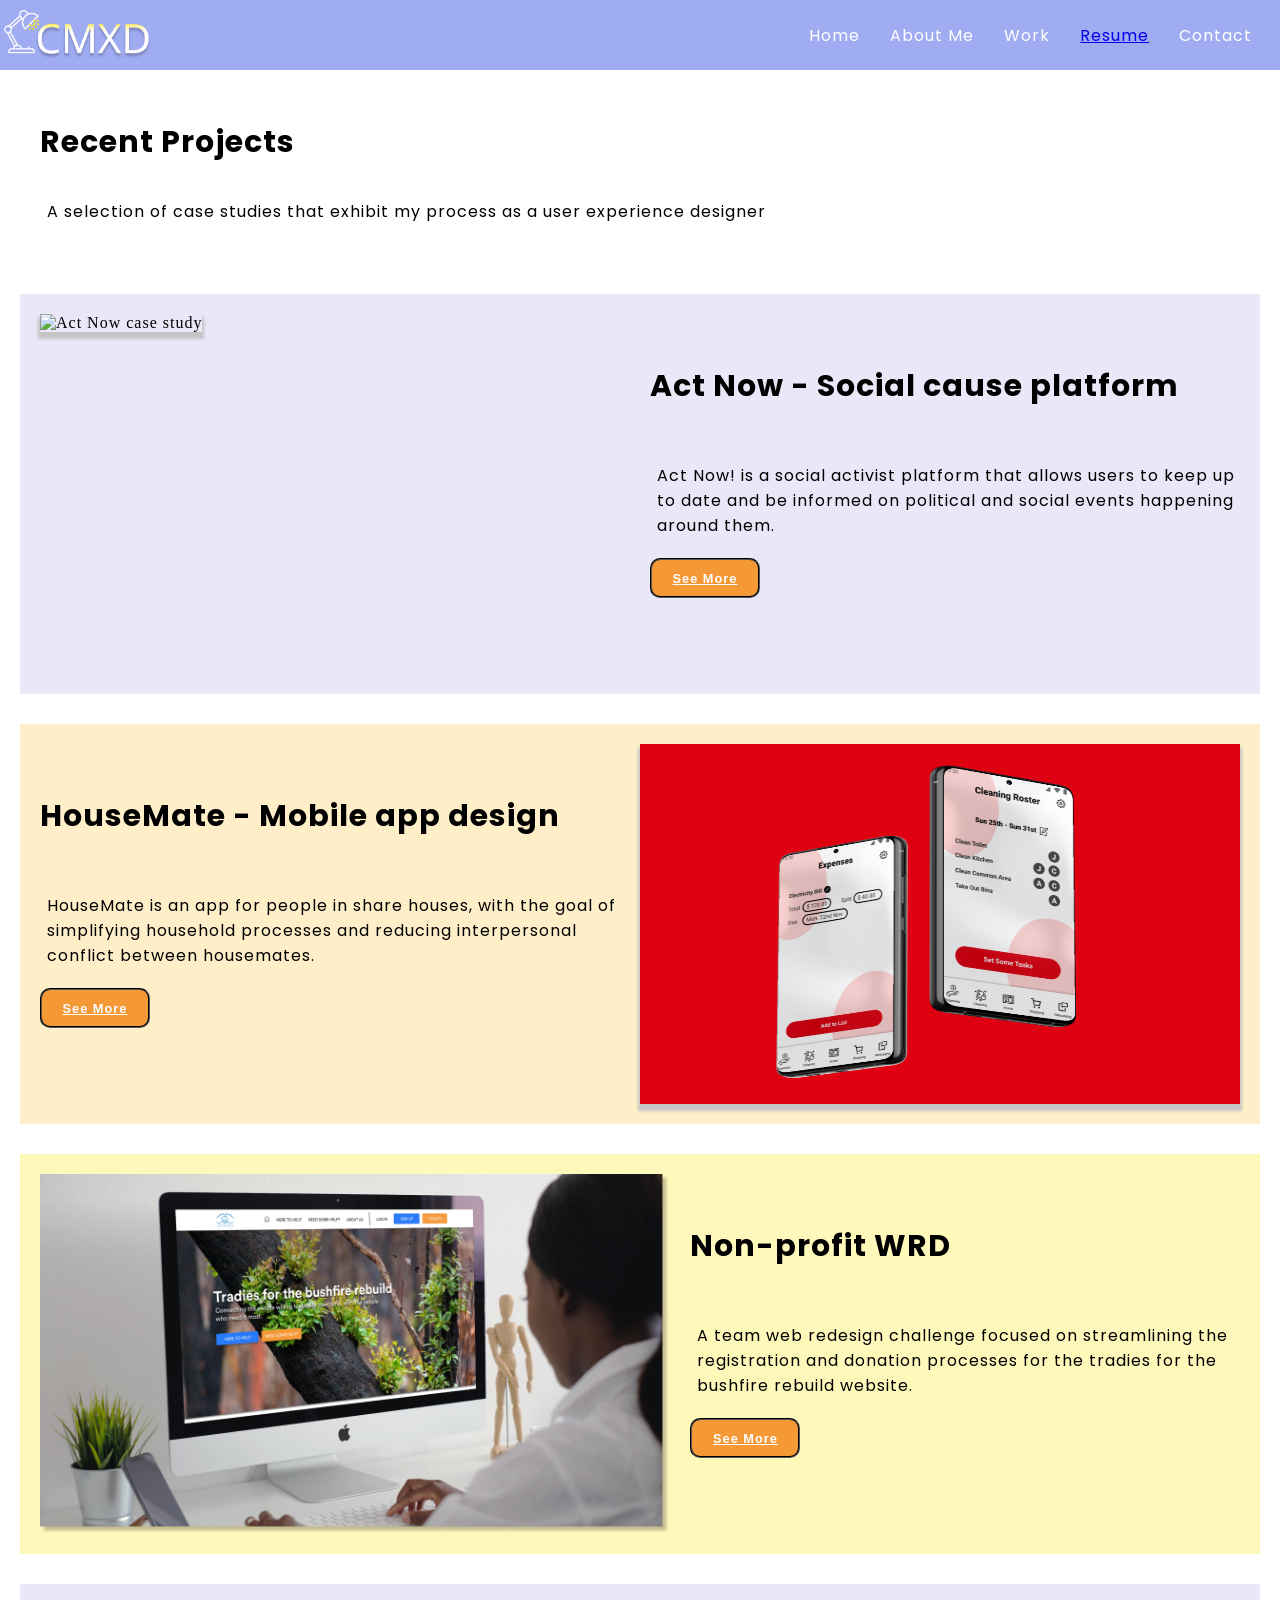
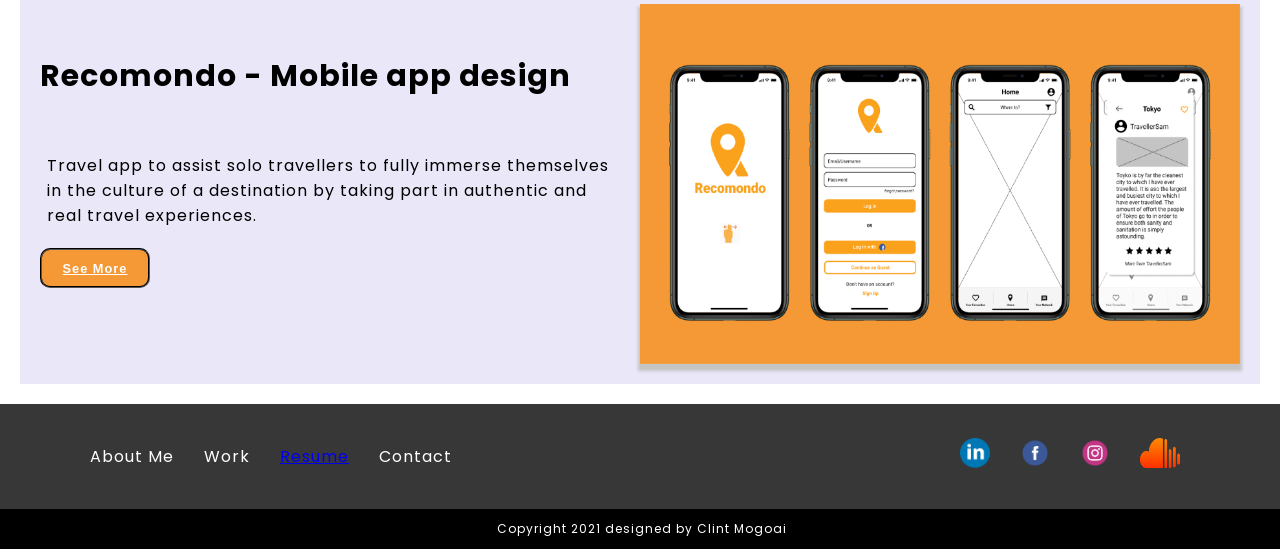
==== index.html @ aa46e273 "update index file" ====
<!DOCTYPE html>
<html lang="en">
<head>
    <link rel ="stylesheet" href="./CSS/style.css"type="text/css">
    <link rel="preconnect" href="https://fonts.gstatic.com">
<link href="https://fonts.googleapis.com/css2?family=Bebas+Neue&family=Poppins:ital,wght@0,200s;0,300;0,400;0,500;0,600;0,700;0,800;0,900;1,100;1,200;1,300;1,400;1,500;1,600;1,700;1,800;1,900&display=swap" rel="stylesheet">
<meta charset="UTF-8">
<meta http-equiv="X-UA-Compatible" content="IE=edge">
<meta name="viewport" content="width=device-width, initial-scale=1.0">
    <title>Work</title>
</head>
<body>
    <header>
        <div class="heroImg">
            <div class="Navigation">
                <img class="logo" src="Images/Logo transparent.png" alt="Logo CMXD" height="50px">
            <nav id="primaryNav">
                <ul class="topNav">
                    <li id="Home" > Home </li>
                    <li id="about" > About Me </li>
                    <li id="Portfolio"> Work</li> 
                    <li id="resume" ><a href="https://drive.google.com/file/d/1ZwnsVl4ydXvbyJPC35jCmzZn_x8SQNtl/view?usp=sharing" target="_blank" > Resume </a></li> 
                    <li id="Contact"> Contact</li> 
                </ul>
            </nav>
        </div>    
     </header>
     <section class="flexContainer myWork">
        <div id="recentWork"><h3>Recent Projects</h3>
            <p>A selection of case studies that exhibit my process as a user experience designer</p></div>
        <div class="workGrid">

            <div id="actNow">
                <div>
                    <img class="ActNow" src="./Images/Acot now yellow background.png" alt="Act Now case study" height="360px" width="600px">
                </div>
                <div><h5> Act Now - Social cause platform </h5><p>Act Now! is a social activist platform that allows users to keep up to date and be informed on political and social events happening around them.</p>
                    <button id="seeMore"> <a href="https://www.canva.com/design/DAEcwJL19Nw/f5hcC3oAvXZCRRbsNa7Fsw/view#1" target="_blank"> See More </a></button> </div>
            </div> 
            <div id="houseMate">
                <div><h5> HouseMate - Mobile app design </h5><p>HouseMate is an app for people  in share houses, with the goal of simplifying household processes and reducing interpersonal conflict between housemates.</p>
                    <button id="seeMore"> <a href="https://clintmogoai.medium.com/ux-ui-case-study-housemate-mobile-app-e53e65c3f6fc" target="_blank">See More</a></button></div>
                    <div>
                        <img class="houseMateimg" src="./Images/HouseMate mockup.png" alt="HouseMate case study" height="360px" width="600px">
                    </div>
            </div> 
            <div id="nfpwrd">
                <div>
                    <img class="bushFireWRD" src="./Images/bushfire mockup.png" alt="bushfire wrd case study" height="360px" width="500px">
                </div>
                <div id="bushCont"><h5> Non-profit WRD</h5> <p>A team web redesign challenge focused on streamlining the registration and donation processes for the tradies for the bushfire rebuild website.</p>
                    <button id="seeMore"> <a href="https://clintmogoai.medium.com/non-for-profit-wrd-challenge-case-study-e6dab34dfd04" target="_blank">See More </a> </button></div>                
            </div> 
            <div id="Recomondo">
                <div><h5> Recomondo - Mobile app design </h5><p>Travel app to assist solo travellers to fully immerse themselves in the culture of a destination by taking part in authentic and real travel experiences.</p>
                    <button id="seeMore"> <a href="https://docs.google.com/presentation/d/1QU7lqzv1T7Qbzr_7D33Pi6hLKA3n0SEabxDgQmHRdNE/edit?usp=sharing" target="_blank">See More</a></button></div>
                    <div>
                        <img class="RecomondoImg" src="./Images/Frame 1 (4).png" alt="HouseMate case study" height="360px" width="600px">
                    </div>
            </div> 


           
           
        </div>
    </section>

 <!--FOOTER SECTION-->   
 <section>
    <footer>
            <div class="footer">
              <ul class="quickLinks">
                <li>About Me</li>
                <li>Work</li>
                <li> <a href="https://drive.google.com/file/d/1ZwnsVl4ydXvbyJPC35jCmzZn_x8SQNtl/view?usp=sharing" target="_blank"> Resume </a></li>
                <li>Contact</li>
              </ul>
              <ul class="socials">
                  <li><a href="https://www.linkedin.com/in/clint-mogoai/" target="_blank"><img class="linkdin" src="./Images/linkedIn.png" height="30px" width="30px" alt="linkedIn icon"></a></li>
                  <li><a href="https://www.facebook.com/clint.mogoai" target="_blank"><img class="Facebook" src="./Images/Facebook.png" height="30px" width="30px" alt="fb icon"></a></li>
                  <li><a href="https://www.instagram.com/clmo/" target="_blank"><img class="Instagram" src="./Images/Instagram.png" height="30px" width="30px" alt="insta icon"></a></li>
                  <li><a href="https://soundcloud.com/clintmogoai" target="_blank"><img class="soundCloud" src="./Images/Vector.png" height="30px" width="40px" alt="soundCloud icon"></a></li>
              </ul>
            </div>
            <div class="copyRight">
                <p>Copyright 2021 designed by Clint Mogoai</p></div>
        </footer>
    </section>
        
</body>

    <!--JSquery-->
    <script src="./js/index.js"></script>

</html>
---- CSS/style.css ----
/* FONTS H1-H2 BEBAS NEAUVES H3 DOWN POPPINS*/
h1{
    font-family: 'Bebas Neue';
    box-shadow: rgba(255, 232, 31);
    font-size: 100px;
    color: rgba(255, 232, 31);
    display: block;
    padding: 4px;
    margin-left: 3px;
}
h2{
    font-family: 'Bebas Neue';
    font-size: 60px;
    position: relative;
    padding: 4px;
    margin-left: 3px;
    text-align: left;
}
h3{
    font-size: 30px;
    font-weight: bold;
    font-family: 'Poppins', sans-serif;
    text-align: left;
}
h4{
    font-size: 30px ;
    font-weight:500;
    font-family: 'Poppins', sans-serif;
}
h5{
    font-size: 30px;
    font-weight: 400px;
    font-family: 'Poppins', sans-serif;
}
h6{
  font-size: 20px;
  font-weight: bold;
  font-family: 'Poppins', sans-serif;
}
p{
    font-size: 16px;
    font-weight: 300px;
    font-family: 'Poppins', sans-serif;
    padding: 4px;
    margin-left: 3px;
    text-align: left;
}
body {
  margin: 0px;
  
}
/* nav-HEADER*/

li{
  padding: 15px;
  font-size: 16px;
  font-weight: 500px;
  font-family: 'Poppins', sans-serif;
  cursor: pointer;
}
.Navigation{
  display: flex;
  vertical-align: top;
  flex-direction: row;
  justify-content:space-evenly;
  align-items: center;
  position: relative;
  background-color: #A0ACF2 ;
  height: 70px;
}
.logo{
}
body, button, input {
  letter-spacing: 1px;
}
#primaryNav{
  width: auto;
  padding: 1%;
  margin-left: auto;
  flex-direction: row;
  display: flex;
  vertical-align: top;
  justify-content: space-evenly;
  align-items: flex-end;
  list-style: none;
  float: right;
  color: white;
}
.topNav{
  width: 73%%;
  margin-left: auto;
  vertical-align: top;
  justify-content: space-evenly;
  list-style: none;
  flex-direction: row;
  display: flex;
  font-size: 20px;
  cursor: pointer;
}
.topNav :hover{
  color: #F59836;
  }

.heroImg{
  max-width: 100%;
  background-size: cover;
  background-repeat: no-repeat;
  bottom:auto
  overflow: hidden;
  position: relative;
  text-align: right;
}
.heroContent{
  position:absolute;
  bottom: 100px;
  text-align: left;
  justify-content: ;
  color: white;
  padding: 20px;
  align-items: 
  align-content: flex-end;
}
.heroContent h4{
  padding: 2px;

}
.heading{
  max-width: 100%;
  padding-top: -5px;
  padding-bottom: 5px;
  align-content: center;
  padding-left: 30px;
}
.heroIMG{
  max-width: 100%;
}
.heroContent h4{
  padding: 2px;

}
.sectionHeading {
  text-align: left;
}
.CaseNav {
  background-color: #A0ACF2;
  text-align: center;
  align-content: center;
  justify-content: center !important;
}
.skillsPics {
  width: 90%;
  padding: 25px;
}
.jumbotron {
  background-size: cover;
  background-repeat: no-repeat;
  height: 400px;
  height: calc(100vh - 10px);
  display: flex;
  align-items: center;
  justify-content: center;
}


/* FOOTER*/
.quickLinks{
    display: flex;
    flex-direction: row;
    list-style: none; 
    text-align: center;
    align-items: center;
    float: left;
    margin-left: 30px;
    grid-area: quickLinks;
}
.socials{
    display: flex;
    flex-direction: row;
    list-style: none; 
    align-items: right;
    justify-content:flex-end;
    margin-right: 80px;
    cursor: pointer;
}
.footer{
    background-color: #373738;
    padding: 5px;
    height: 95px;
    color: white;
    justify-content: center;
    display: grid;
    align-content: center;
    grid-template-columns: 1fr 1fr;
    grid-template-rows: 1fr 1fr;
    grid-template-areas: 
    "quickLinks" "socials"
    "copyRight" "copyRight";
}
li{
    padding: 15px;
    font-size: 16px;
    font-weight: 500px;
    font-family: 'Poppins', sans-serif;
    cursor: pointer;
}
li :hover{
    color: #F59836;
    transform: scale(1.5);
}
.quickLinks :hover{
    color: #F59836;
    transition: all;
}
}
.socials :hover{
    transform: scale(1.5);
}
.topNav :hover{
  color: #F59836;
  transition: all;
}
.copyRight{
    justify-content: center;
    background-color: black;
    align-content: center;
    color: white;
    text-align: center;
    grid-area: copyRight;
    display: grid;
    margin: 0;
    padding: 5px;
    height: 30px;
}
.copyRight p{
    font-size: 12px;
}
/* MY WORK SECTION*/

#recentWork{
    margin-top: 20px;
    margin-bottom: 10px;
    margin-left: 40px;
}

.myWork{
    display: grid;
    grid-template-columns: 1fr;
    grid-template-areas: "nfpwrd" "houseMate" "actNow";
    
}
.workGrid{
    display: grid;
    grid-template-areas: "nfpwrd" "houseMate" "actNow";
    grid-template-rows: 3fr;
    grid-template-columns: 1fr;
    padding: 20px;
}
#seeMore{
    background-color: #F59836;
    color: white !important;
    height: 40px;
    width: 110px;
    border-style: groove;
    border-radius: 10px;
    font-size: 80%;
    text-decoration: none;
    text-align: center;
    align-items: center;
    justify-content: center;
    display: flex;
    grid-area: seeMore;
   
    cursor: pointer;
}
#seeMore a{
    color: white;
   
} 

#nfpwrd{
    margin: auto;
    padding: 20px;
    background-color:rgba(255, 232, 31, .30) ;
    align-items: flex-start;
    max-width:none;
    position: relative;
    display: grid;
    grid-template-columns: 1fr 1fr;
    grid-template-rows: 180px 180px;
    column-gap: 20px;
    margin-top: 30px;
}
.bushFireWRD{
    align-items: center;
    justify-content: flex-end;
    width: auto;
}
#bushCont{
    align-items: flex-end;
   
}
#houseMate{
    margin: auto;
    padding: 20px;
    background-color: rgba(252, 201, 78, .30);
    margin-top: 30px;
    align-items: flex-start;
    max-width: none;
    position: relative;
    display: grid;
    grid-template-columns: 1fr 1fr;
    grid-template-rows: 180px 180px;
    column-gap: 20px;
    grid-template-areas: 
    " houseMateimg"
    "seeMore houseMateimg";
}
.houseMateimg{
    grid-area: houseMateimg;
    box-shadow: #373738,;
    -webkit-box-shadow: 4px 1px 2px 2px #c4c4c4;  
    -moz-box-shadow: #c4c4c4 1px 2px 10px 2px;  
    box-shadow: #c4c4c4 0px 5px 3px 2px;
}

#actNow{
    margin: auto;
    padding: 20px;
    background-color: #b7b0e84d;
    margin-top: 20px;
    align-items: flex-start;
    max-width: none;
    position: relative;
    display: grid;
    grid-template-columns: 1fr 1fr;
    grid-template-rows: 180px 180px;
    grid-template-areas: 
    "ActNow"
    "ActNow seeMore" ;
    column-gap: 20px;
    
}
.ActNow {
    
    -webkit-box-shadow: 4px 1px 2px 2px #c4c4c4;  
    -moz-box-shadow: #c4c4c4 1px 2px 10px 2px;  
    box-shadow: #c4c4c4 0px 5px 3px 2px;
}
#Recomondo{
    margin: auto;
    padding: 20px;
    background-color: #b7b0e84d;
    margin-top: 30px;
    align-items: flex-start;
    max-width: none;
    position: relative;
    display: grid;
    grid-template-columns: 1fr 1fr;
    grid-template-rows: 180px 180px;
    column-gap: 20px;
    grid-template-areas: 
    " houseMateimg"
    "seeMore houseMateimg";
}
.RecomondoImg{
    grid-area: houseMateimg;
    box-shadow: #373738,;
    -webkit-box-shadow: 4px 1px 2px 2px #c4c4c4;  
    -moz-box-shadow: #c4c4c4 1px 2px 10px 2px;  
    box-shadow: #c4c4c4 0px 5px 3px 2px;
}


/* jquery */
#seeMore a{
    background: lighten(#F59836, 3%);  
    border: 1px solid darken(#F59836, 4%);
    box-shadow: 0px 2px 0 darken(#F59836
    , 5%), 2px 4px 6px darken($red, 2%);
    font-weight: 900;
    letter-spacing: 1px;
    transition: all 150ms linear;
}
#resume :hover{
color: #F59836;
letter-spacing: 1px;
box-shadow: 5px 40px -10px rgba(0,0,0,0.57);
transition: all 0s ease 0s;
transform: scale(2);
}
.topNav :hover{
color: #F59836;
opacity: 80%;
}
#conDeets :hover{
background-color: rgba(183, 176, 232, .30) ;
text-size-adjust: 10px;

}


/* MEDIA QUERY MOBILE*/
@media only screen and (max-width: 600px){
.myWork{
    display: flex;
}
.myWork p{
    font-size: 15px;
}
.workGrid p{
    font-size: 15px;

}
.bushFireWRD{
    align-items: center;
    justify-content: flex-end;
    max-width: none;
}
#bushCont{
    align-items: flex-end;
}
#houseMate{

    display: flex;
    grid-template-columns: 1fr 1fr;
    grid-template-rows: 180px 180px;
    column-gap: 20px;
}
#recomondo{
    grid-template-columns: 1fr 1fr;
    grid-template-rows: 180px 180px;
    grid-template-areas: 
    "recomondoImg"
    "recomondoImg seeMore" ;
    column-gap: 20px;
    font-size: 
    15px;
}
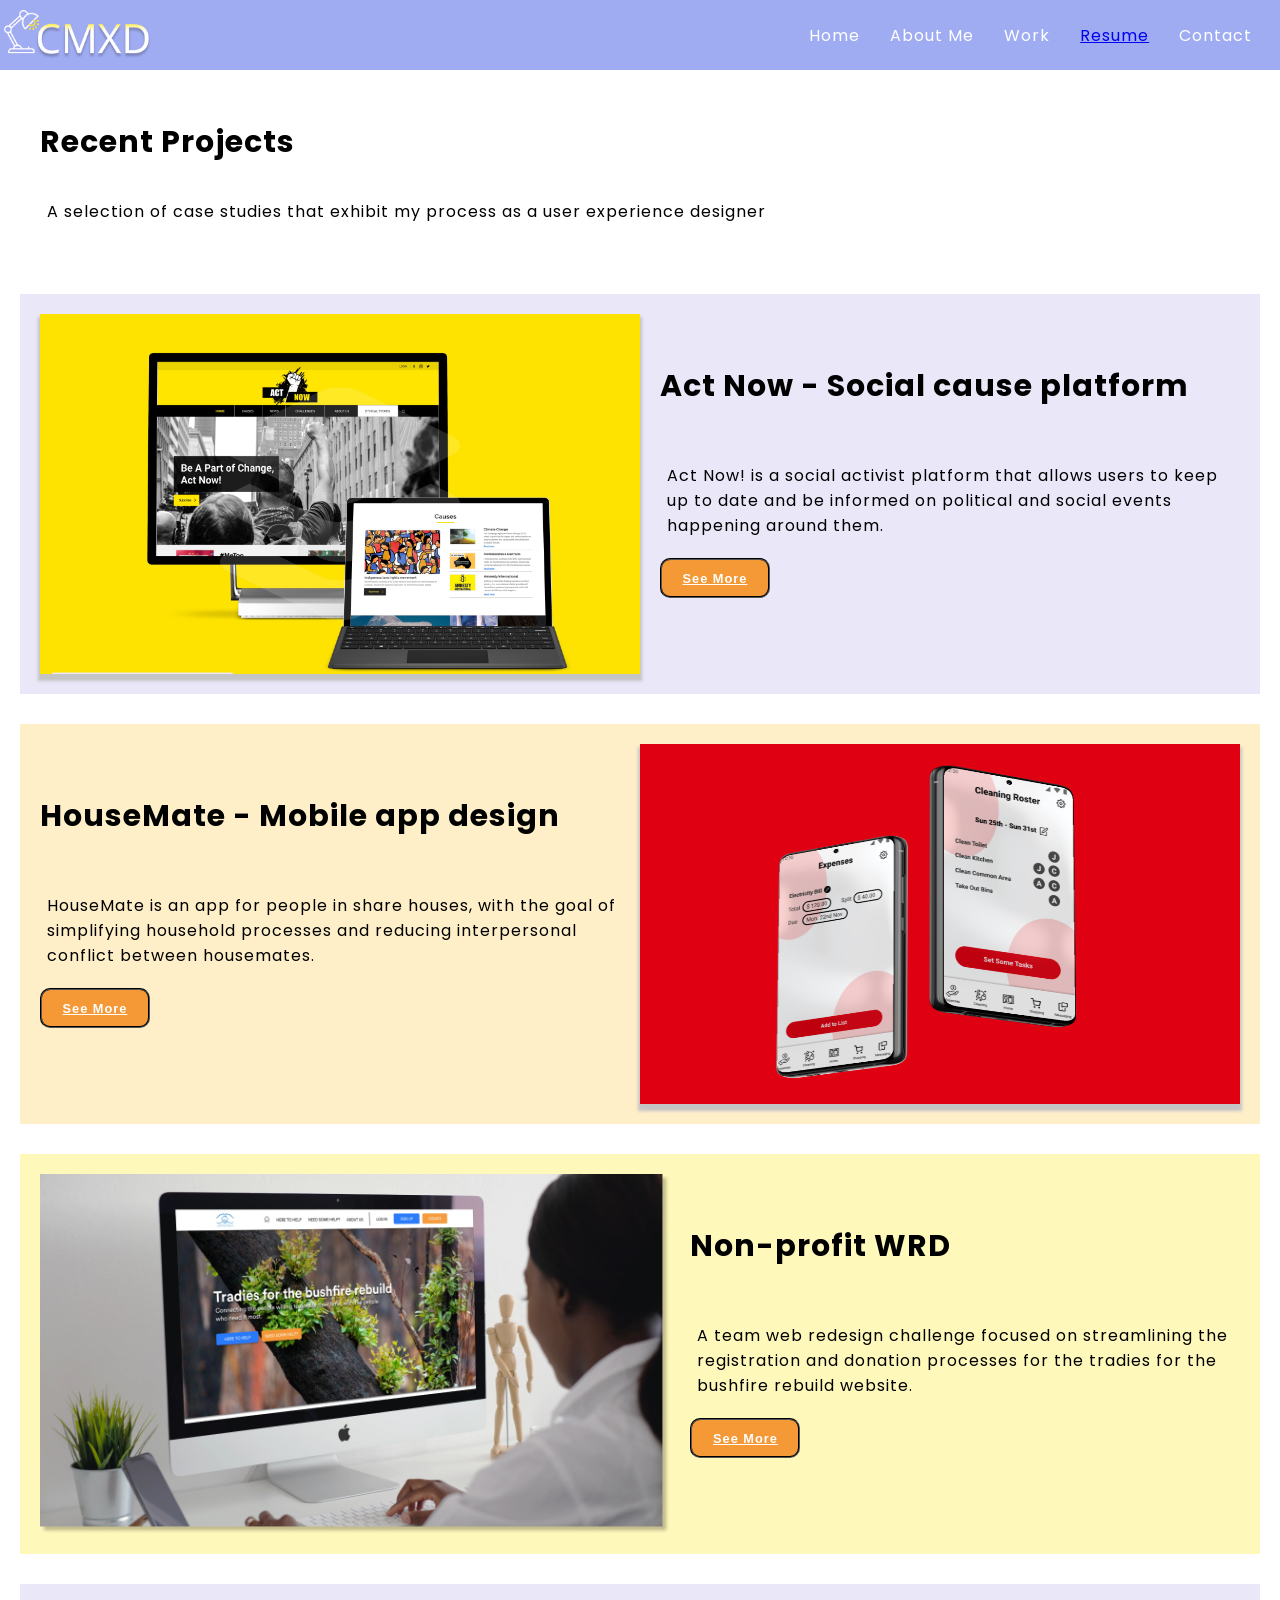
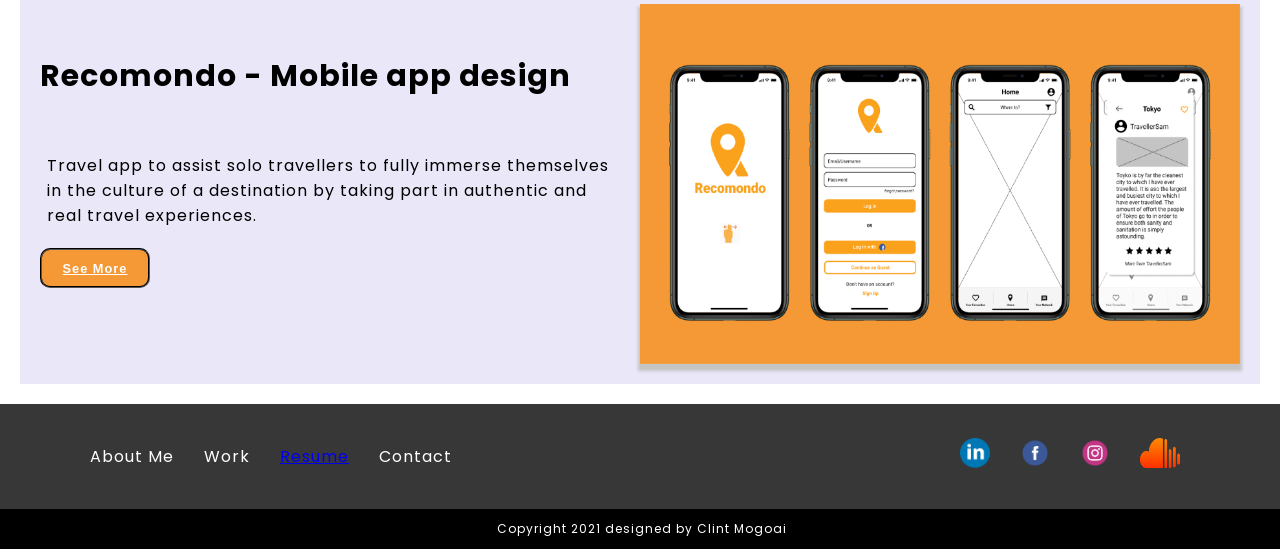
==== commit cfa11123: "update images" ====
--- a/index.html
+++ b/index.html
@@ -32,7 +32,7 @@
 
             <div id="actNow">
                 <div>
-                    <img class="ActNow" src="./Images/Acot now yellow background.png" alt="Act Now case study" height="360px" width="600px">
+                    <img class="ActNow" src="/Images/Acot now yellow background.png" alt="Act Now case study" height="360px" width="600px">
                 </div>
                 <div><h5> Act Now - Social cause platform </h5><p>Act Now! is a social activist platform that allows users to keep up to date and be informed on political and social events happening around them.</p>
                     <button id="seeMore"> <a href="https://www.canva.com/design/DAEcwJL19Nw/f5hcC3oAvXZCRRbsNa7Fsw/view#1" target="_blank"> See More </a></button> </div>
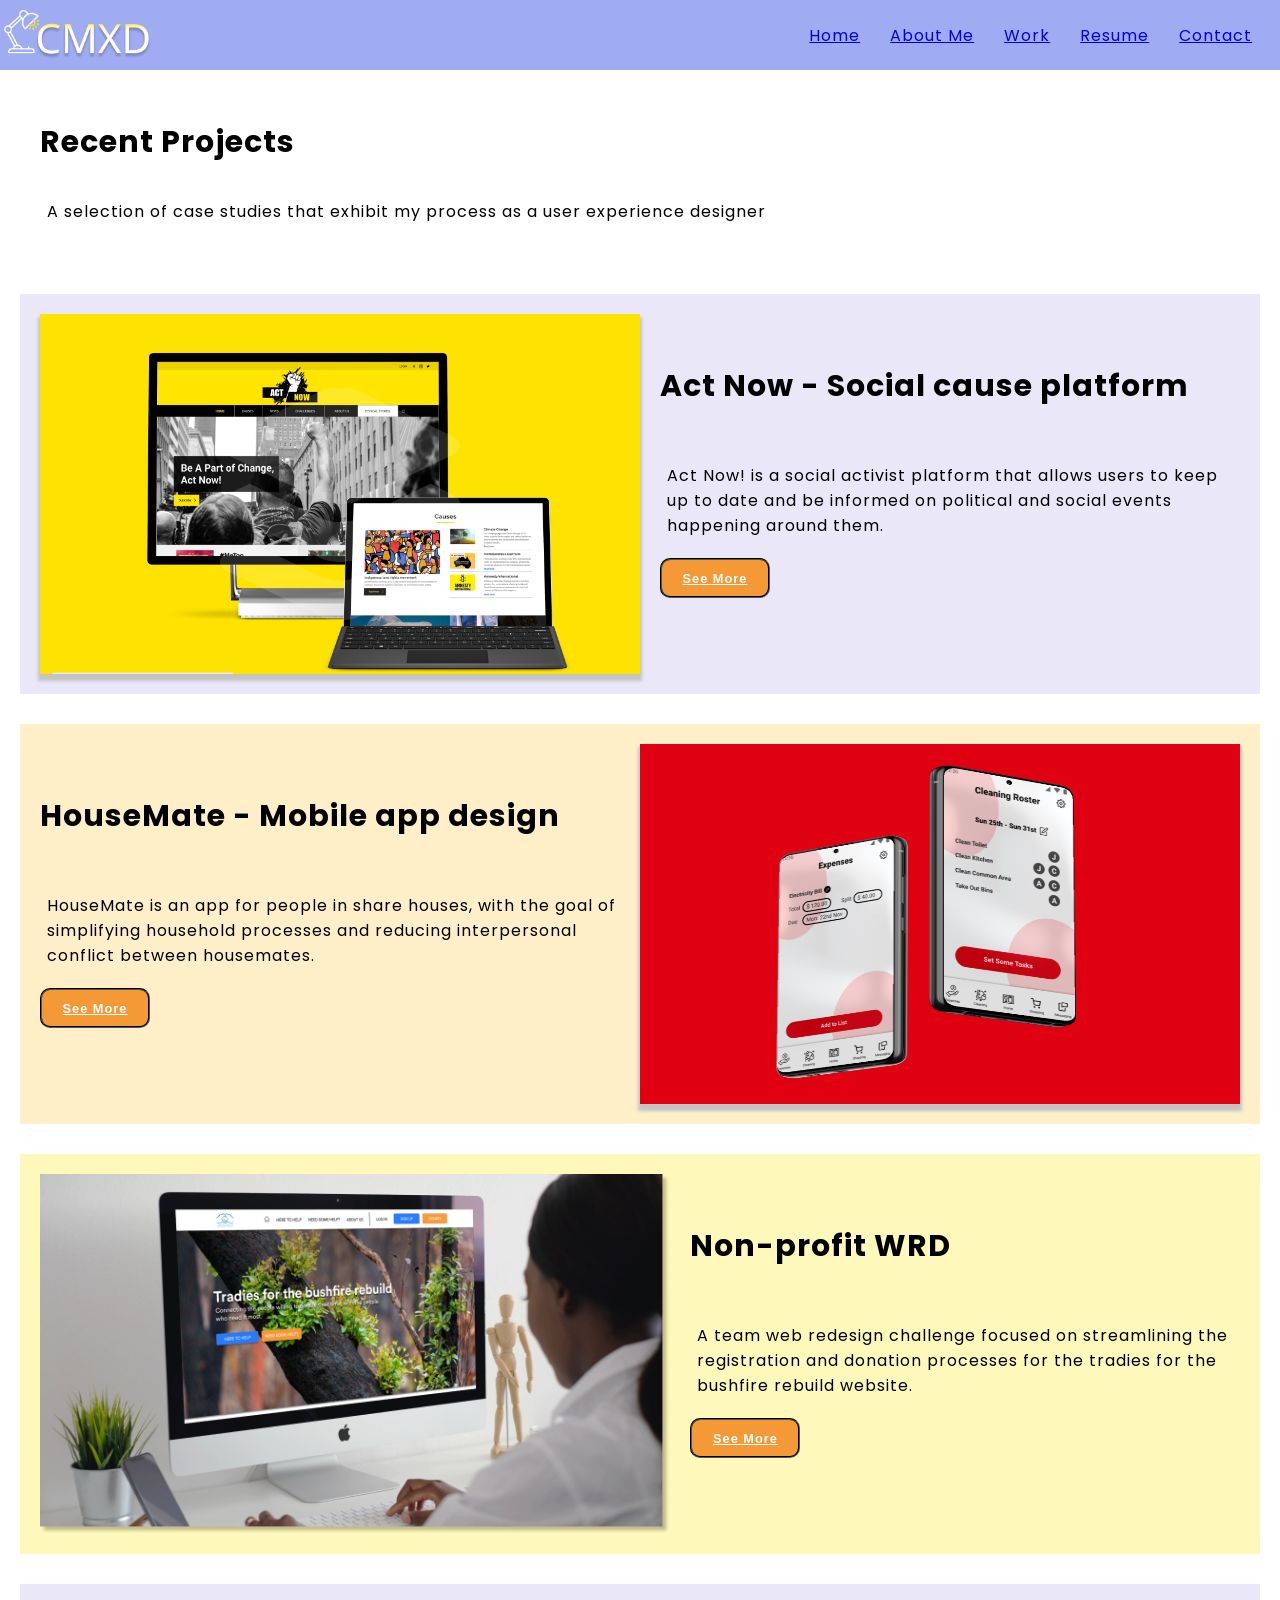
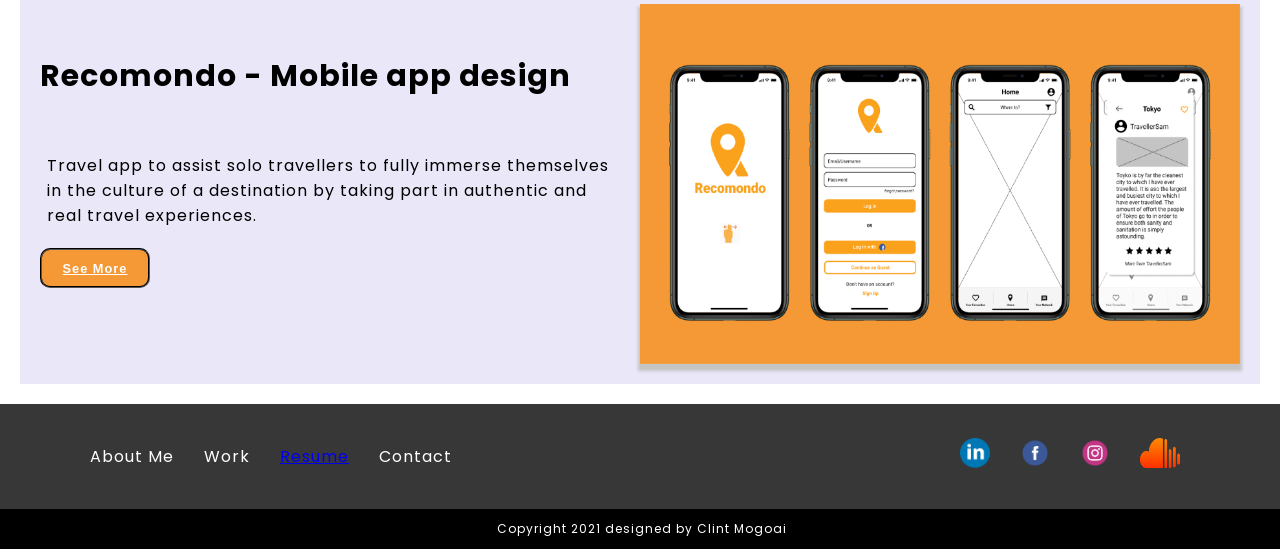
==== commit d0f8a267: "nav update" ====
--- a/index.html
+++ b/index.html
@@ -15,13 +15,12 @@
             <div class="Navigation">
                 <img class="logo" src="Images/Logo transparent.png" alt="Logo CMXD" height="50px">
             <nav id="primaryNav">
-                <ul class="topNav">
-                    <li id="Home" > Home </li>
-                    <li id="about" > About Me </li>
-                    <li id="Portfolio"> Work</li> 
-                    <li id="resume" ><a href="https://drive.google.com/file/d/1ZwnsVl4ydXvbyJPC35jCmzZn_x8SQNtl/view?usp=sharing" target="_blank" > Resume </a></li> 
-                    <li id="Contact"> Contact</li> 
-                </ul>
+                <li id="Home"><a href="https://clintmogoai.github.io/CMXD/"> Home </a> </li>
+                <li id="about"><a href="https://clintmogoai.github.io/About-Me/">About Me</a> </li>
+                 <li id="Portfolio"><a href="https://clintmogoai.github.io/Work/">Work</a> </li> 
+                 <li id="resume" ><a href="https://drive.google.com/file/d/1ZwnsVl4ydXvbyJPC35jCmzZn_x8SQNtl/view?usp=sharing" target="_blank" > Resume </a></li> 
+                 <li id="Contact"> <a href="https://clintmogoai.github.io/contact/">Contact</a></li> 
+     </ul>
             </nav>
         </div>    
      </header>
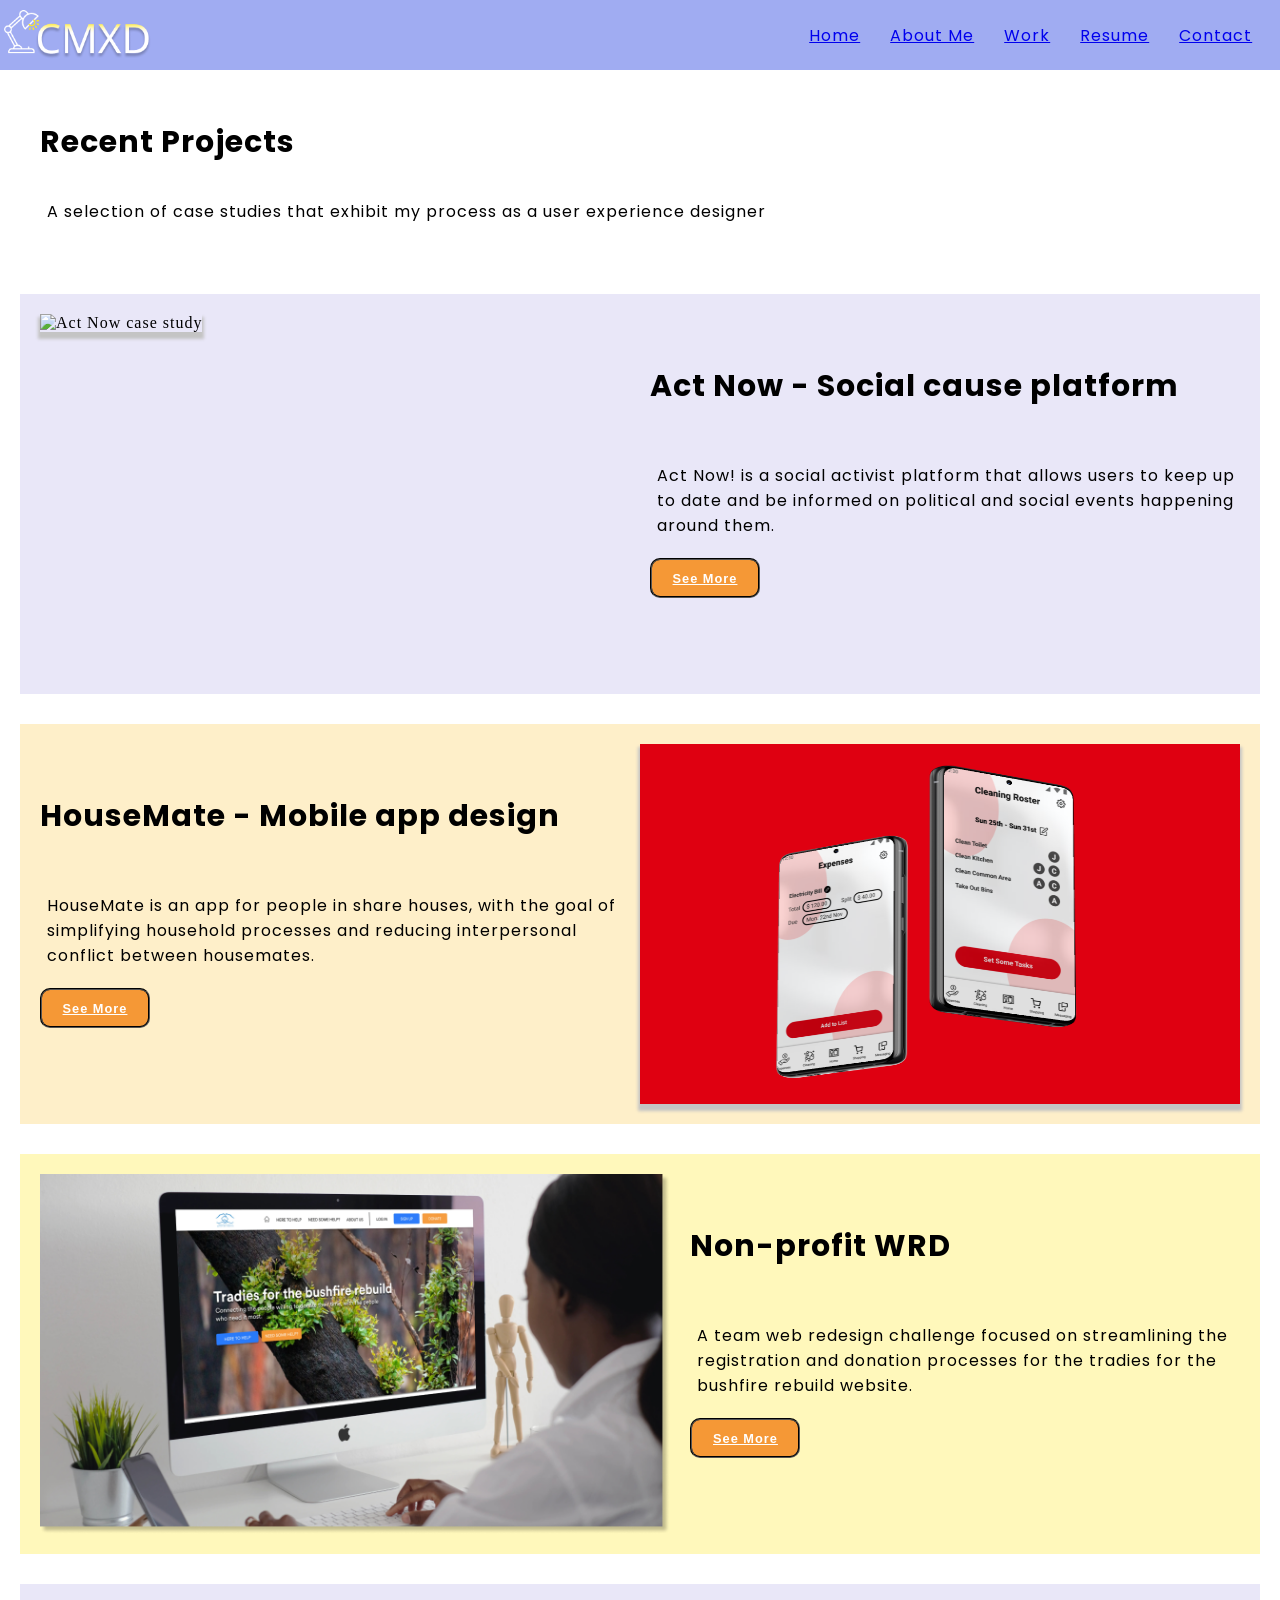
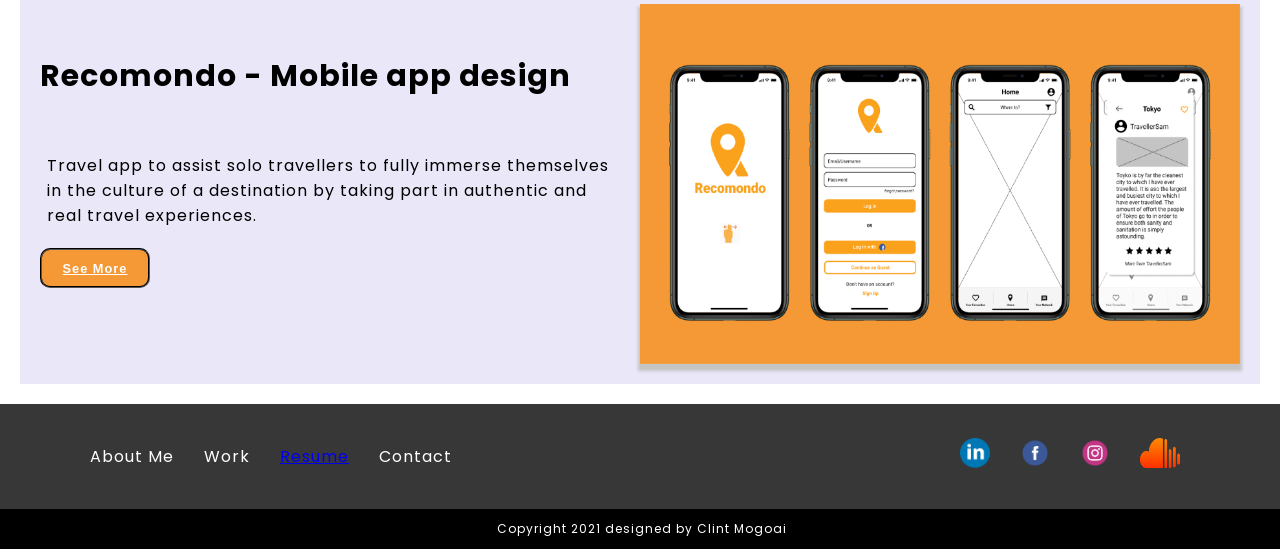
==== commit 6d0a1ed2: "google analytics" ====
--- a/index.html
+++ b/index.html
@@ -1,6 +1,15 @@
 <!DOCTYPE html>
 <html lang="en">
 <head>
+    <!-- Global site tag (gtag.js) - Google Analytics -->
+<script async src="https://www.googletagmanager.com/gtag/js?id=G-089LW89X7J"></script>
+<script>
+  window.dataLayer = window.dataLayer || [];
+  function gtag(){dataLayer.push(arguments);}
+  gtag('js', new Date());
+
+  gtag('config', 'G-089LW89X7J');
+</script>
     <link rel ="stylesheet" href="./CSS/style.css"type="text/css">
     <link rel="preconnect" href="https://fonts.gstatic.com">
 <link href="https://fonts.googleapis.com/css2?family=Bebas+Neue&family=Poppins:ital,wght@0,200s;0,300;0,400;0,500;0,600;0,700;0,800;0,900;1,100;1,200;1,300;1,400;1,500;1,600;1,700;1,800;1,900&display=swap" rel="stylesheet">
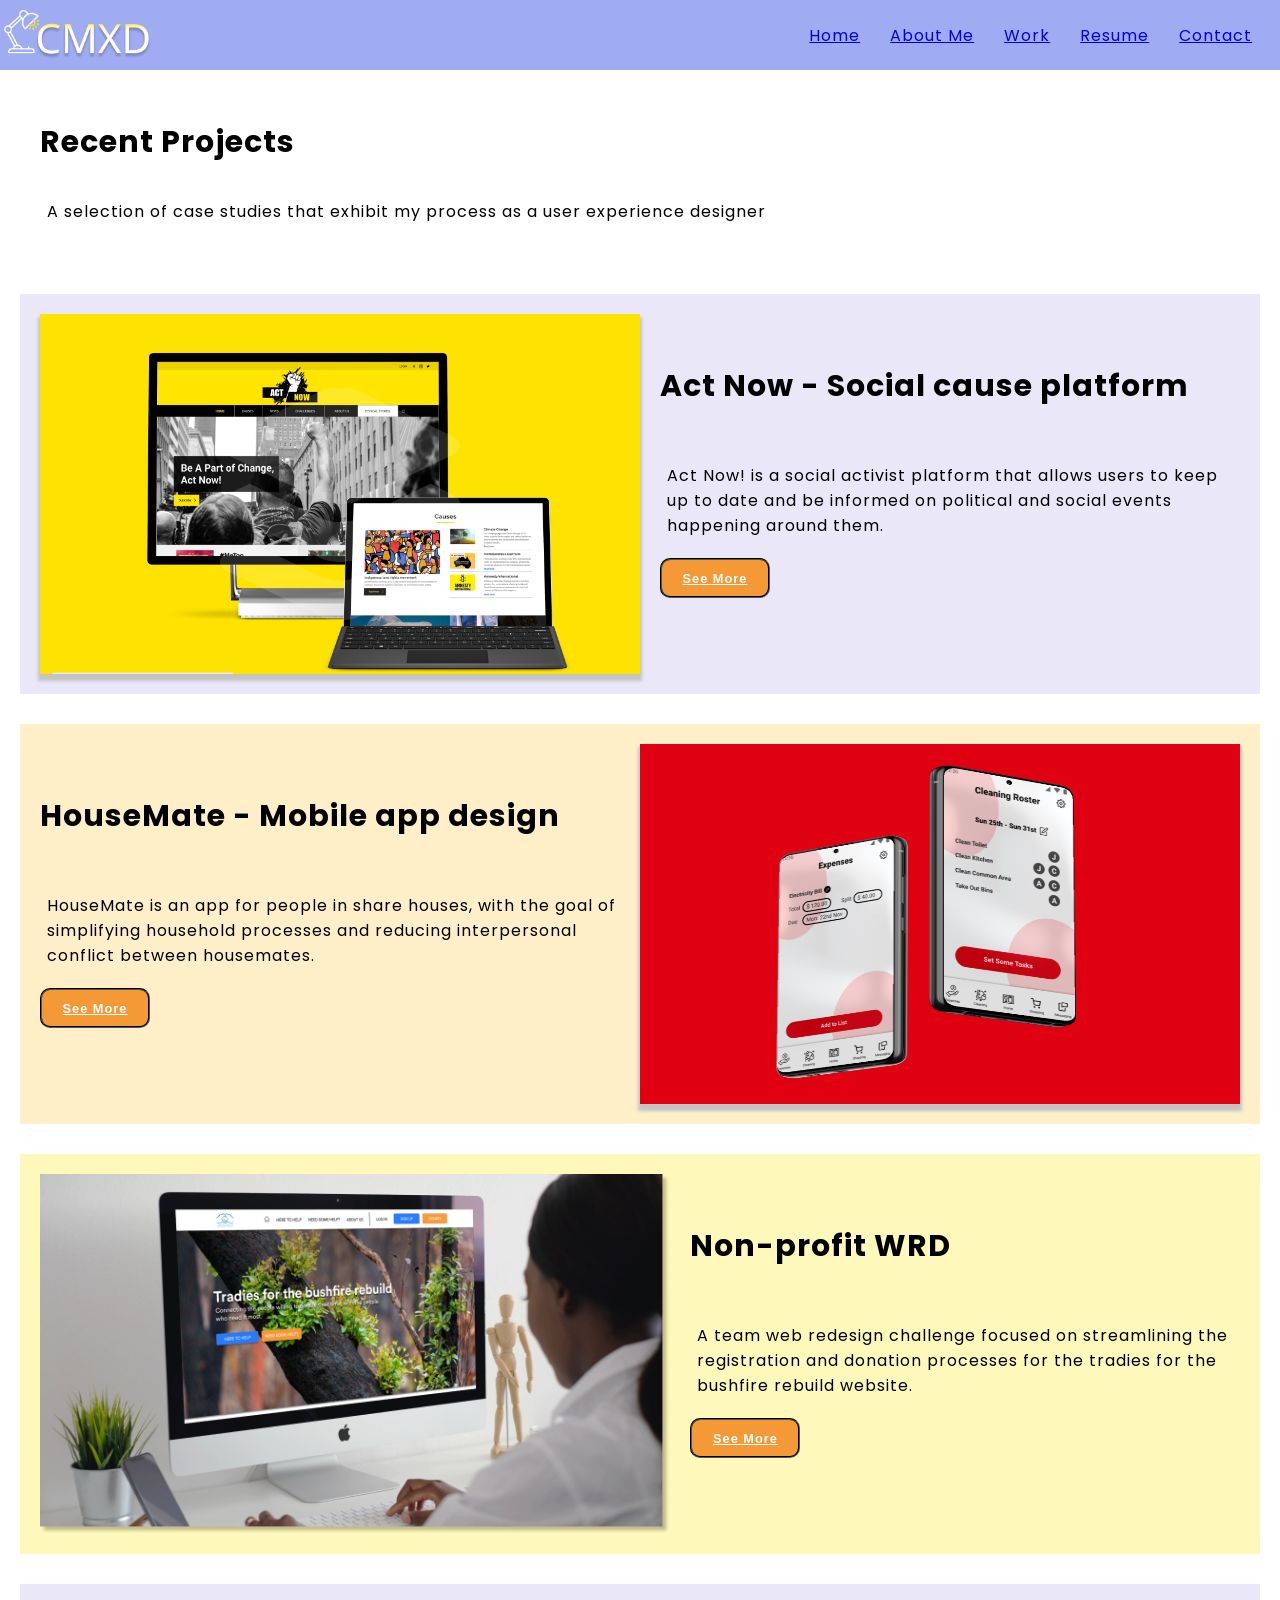
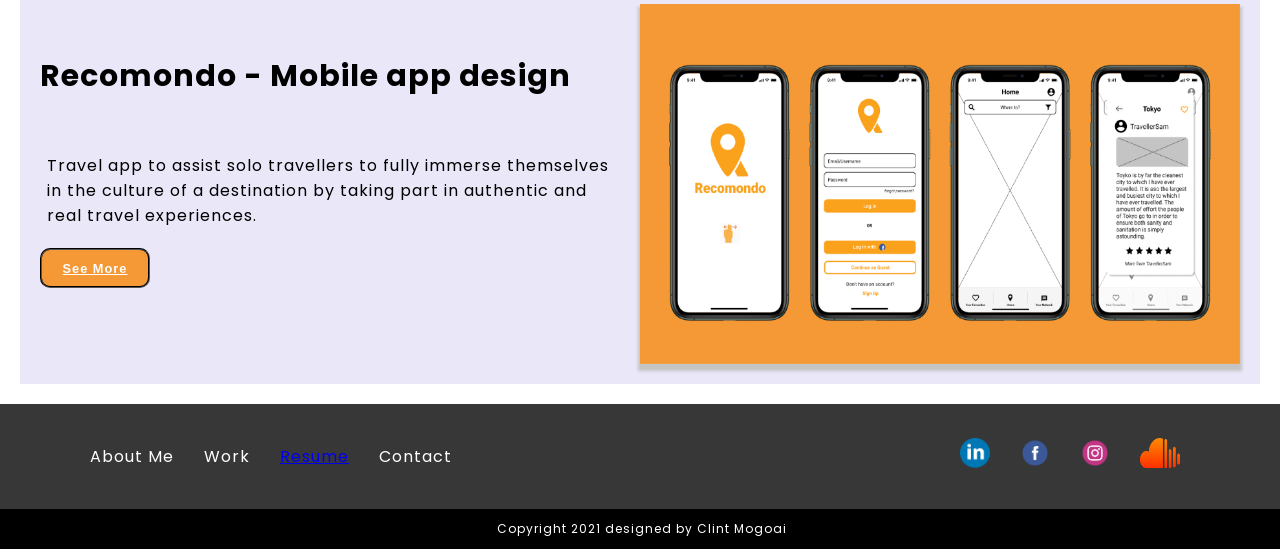
==== commit 9f7d5b79: "pic update" ====
--- a/index.html
+++ b/index.html
@@ -27,7 +27,7 @@
                 <li id="Home"><a href="https://clintmogoai.github.io/CMXD/"> Home </a> </li>
                 <li id="about"><a href="https://clintmogoai.github.io/About-Me/">About Me</a> </li>
                  <li id="Portfolio"><a href="https://clintmogoai.github.io/Work/">Work</a> </li> 
-                 <li id="resume" ><a href="https://drive.google.com/file/d/1ZwnsVl4ydXvbyJPC35jCmzZn_x8SQNtl/view?usp=sharing" target="_blank" > Resume </a></li> 
+                 <li id="resume" ><a href="https://drive.google.com/file/d/1frjGjhqtQnCiz8_I6TICHgZ8vXh2ypW5/view?usp=sharing" target="_blank" > Resume </a></li> 
                  <li id="Contact"> <a href="https://clintmogoai.github.io/contact/">Contact</a></li> 
      </ul>
             </nav>
@@ -40,7 +40,7 @@
 
             <div id="actNow">
                 <div>
-                    <img class="ActNow" src="/Images/Acot now yellow background.png" alt="Act Now case study" height="360px" width="600px">
+                    <img class="ActNow" src="./Images/Acot now yellow background.png" alt="Act Now case study" height="360px" width="600px">
                 </div>
                 <div><h5> Act Now - Social cause platform </h5><p>Act Now! is a social activist platform that allows users to keep up to date and be informed on political and social events happening around them.</p>
                     <button id="seeMore"> <a href="https://www.canva.com/design/DAEcwJL19Nw/f5hcC3oAvXZCRRbsNa7Fsw/view#1" target="_blank"> See More </a></button> </div>
